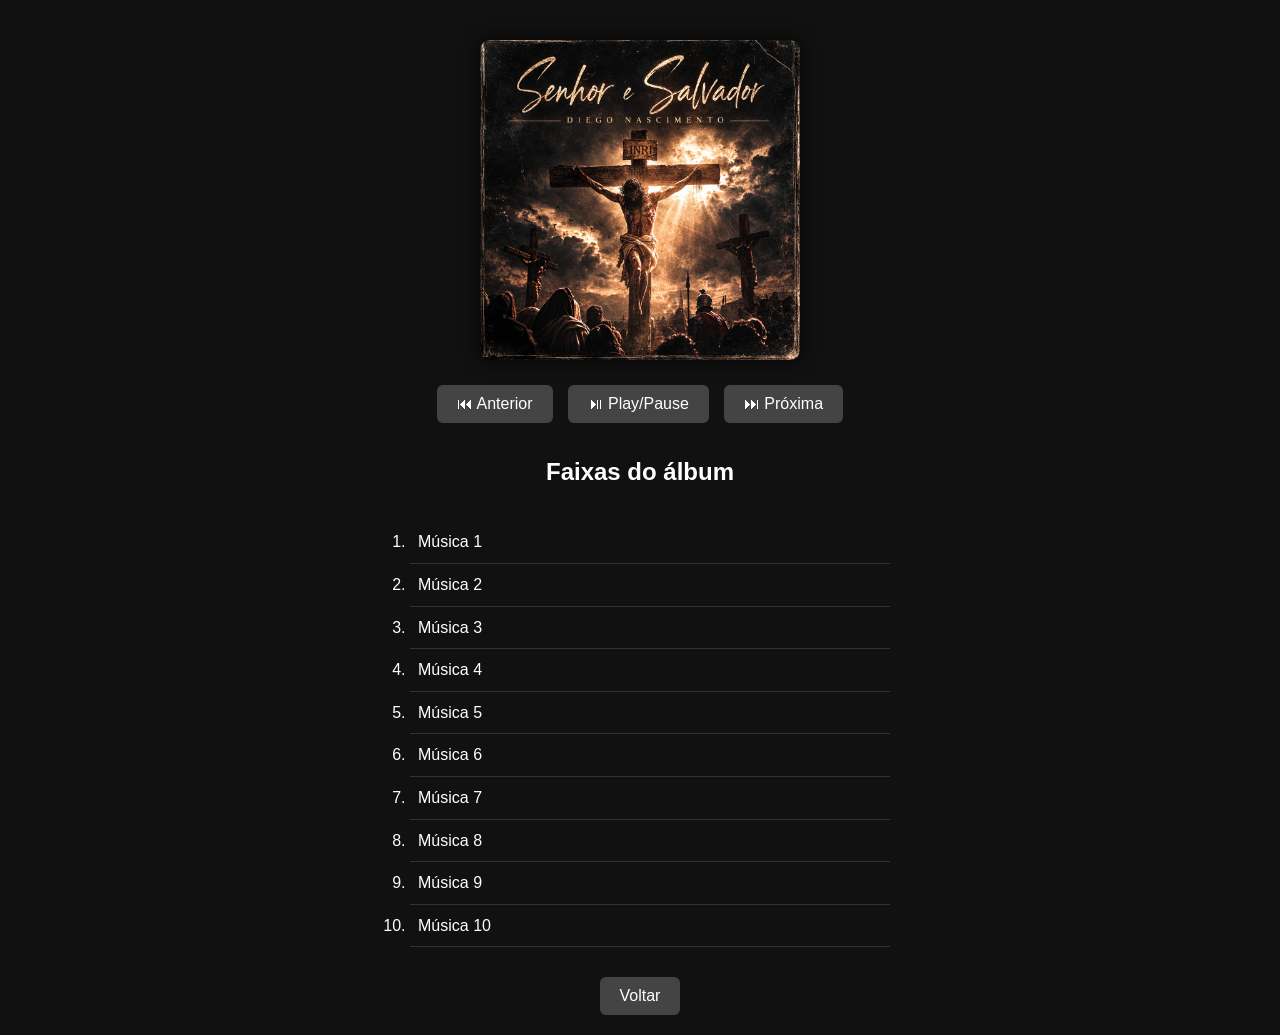
==== albuns/cd1.html @ 5d787673 "add capa 1" ====
<!DOCTYPE html>
<html lang="pt-BR">

<head>
<meta charset="UTF-8">
<title>CD 1</title>
<meta name="viewport" content="width=device-width, initial-scale=1.0">
<link rel="stylesheet" href="../css/style.css">
</head>

<body>

<h1 id="titulo-album"></h1>

<img src="../img/cd1.png" class="capa-grande">

<p id="descricao-album"></p>

<h2 id="musica-atual"></h2>

<p id="descricao-musica"></p>

<audio id="player"></audio>

<div class="controles">

<button onclick="anterior()">⏮ Anterior</button>

<button onclick="playPause()">⏯ Play/Pause</button>

<button onclick="proxima()">⏭ Próxima</button>

</div>

<h2>Faixas do álbum</h2>

<ol id="lista-musicas">

<li onclick="irPara(0)">Música 1</li>
<li onclick="irPara(1)">Música 2</li>
<li onclick="irPara(2)">Música 3</li>
<li onclick="irPara(3)">Música 4</li>
<li onclick="irPara(4)">Música 5</li>
<li onclick="irPara(5)">Música 6</li>
<li onclick="irPara(6)">Música 7</li>
<li onclick="irPara(7)">Música 8</li>
<li onclick="irPara(8)">Música 9</li>
<li onclick="irPara(9)">Música 10</li>

</ol>

<button onclick="voltar()">Voltar</button>

<script src="../js/player.js"></script>

<script>
carregarAlbum("../data/cd1.json")
</script>

</body>
</html>
---- css/style.css ----
/* RESET */

*{
margin:0;
padding:0;
box-sizing:border-box;
}

/* BODY */

body{
font-family:Arial, Helvetica, sans-serif;
background:#111;
color:white;
text-align:center;
padding:20px;
line-height:1.6;
}

/* HEADER */

header{
max-width:800px;
margin:auto;
margin-bottom:40px;
}

/* FOTO DO ARTISTA */

.foto{
width:180px;
border-radius:50%;
margin-bottom:20px;
box-shadow:0 0 20px rgba(0,0,0,0.7);
}

/* TÍTULO */

h1{
font-size:36px;
margin-bottom:10px;
}

/* TEXTO */

header p{
color:#ccc;
font-size:16px;
max-width:600px;
margin:auto;
}

/* GRID DA DISCOGRAFIA */

.discografia{
display:grid;
grid-template-columns:repeat(auto-fit,minmax(200px,1fr));
gap:30px;
max-width:1100px;
margin:auto;
margin-top:40px;
}

/* CARD DO ÁLBUM */

.album{
position:relative;
display:block;
overflow:hidden;
border-radius:10px;
box-shadow:0 0 20px rgba(0,0,0,0.6);
}

/* IMAGEM DO CD */

.album img{
width:100%;
display:block;
transition:0.4s;
}

/* OVERLAY */

.info{
position:absolute;
bottom:0;
left:0;
width:100%;
height:100%;
background:linear-gradient(transparent,rgba(0,0,0,0.9));
color:white;

display:flex;
flex-direction:column;
justify-content:flex-end;
align-items:center;

padding:20px;

opacity:0;
transition:0.4s;
}

/* TEXTO DO ÁLBUM */

.info h3{
font-size:20px;
margin-bottom:5px;
}

.info p{
font-size:14px;
color:#ccc;
margin-bottom:10px;
}

/* BOTÃO PLAY */

.play{
background:#1db954;
padding:8px 14px;
border-radius:20px;
font-size:14px;
}

/* EFEITOS HOVER */

.album:hover img{
transform:scale(1.1);
}

.album:hover .info{
opacity:1;
}

/* PÁGINA DO ÁLBUM */

#titulo-album{
font-size:32px;
margin-bottom:10px;
}

#descricao-album{
max-width:700px;
margin:auto;
margin-bottom:25px;
color:#ccc;
font-size:16px;
}

/* CAPA GRANDE */

.capa-grande{
width:320px;
max-width:90%;
border-radius:10px;
box-shadow:0 0 20px rgba(0,0,0,0.8);
margin:20px auto;
display:block;
}

/* PLAYER */

#musica-atual{
font-size:20px;
margin-top:15px;
}

#descricao-musica{
max-width:600px;
margin:10px auto 20px auto;
color:#bbb;
font-size:15px;
}

/* CONTROLES */

.controles{
display:flex;
justify-content:center;
gap:15px;
flex-wrap:wrap;
margin-bottom:30px;
}

/* BOTÕES */

button{
padding:10px 20px;
font-size:16px;
border:none;
border-radius:6px;
cursor:pointer;
background:#444;
color:white;
transition:0.3s;
}

button:hover{
background:#666;
transform:scale(1.05);
}

/* LISTA DE MÚSICAS */

#lista-musicas{
list-style:decimal;
text-align:left;
max-width:500px;
margin:30px auto;
padding-left:20px;
}

#lista-musicas li{
padding:8px;
cursor:pointer;
border-bottom:1px solid #333;
transition:0.3s;
}

#lista-musicas li:hover{
background:#222;
padding-left:12px;
}

/* PLAYER AUDIO */

audio{
width:100%;
max-width:500px;
margin:20px auto;
display:block;
}

/* ========================= */
/* RESPONSIVIDADE */
/* ========================= */

/* TABLET */

@media (max-width:900px){

h1{
font-size:30px;
}

.discografia{
grid-template-columns:repeat(auto-fit,minmax(160px,1fr));
}

}

/* CELULAR */

@media (max-width:600px){

body{
padding:15px;
}

h1{
font-size:26px;
}

header p{
font-size:15px;
padding:0 10px;
}

/* CAPAS */

.discografia{
grid-template-columns:repeat(2,1fr);
gap:20px;
}

.info h3{
font-size:16px;
}

/* PLAYER */

.capa-grande{
width:220px;
}

#musica-atual{
font-size:18px;
}

#descricao-musica{
font-size:14px;
padding:0 10px;
}

/* BOTÕES */

button{
font-size:14px;
padding:8px 14px;
}

}

/* CELULAR PEQUENO */

@media (max-width:400px){

.controles{
flex-direction:column;
align-items:center;
}

button{
width:100%;
max-width:250px;
}

}
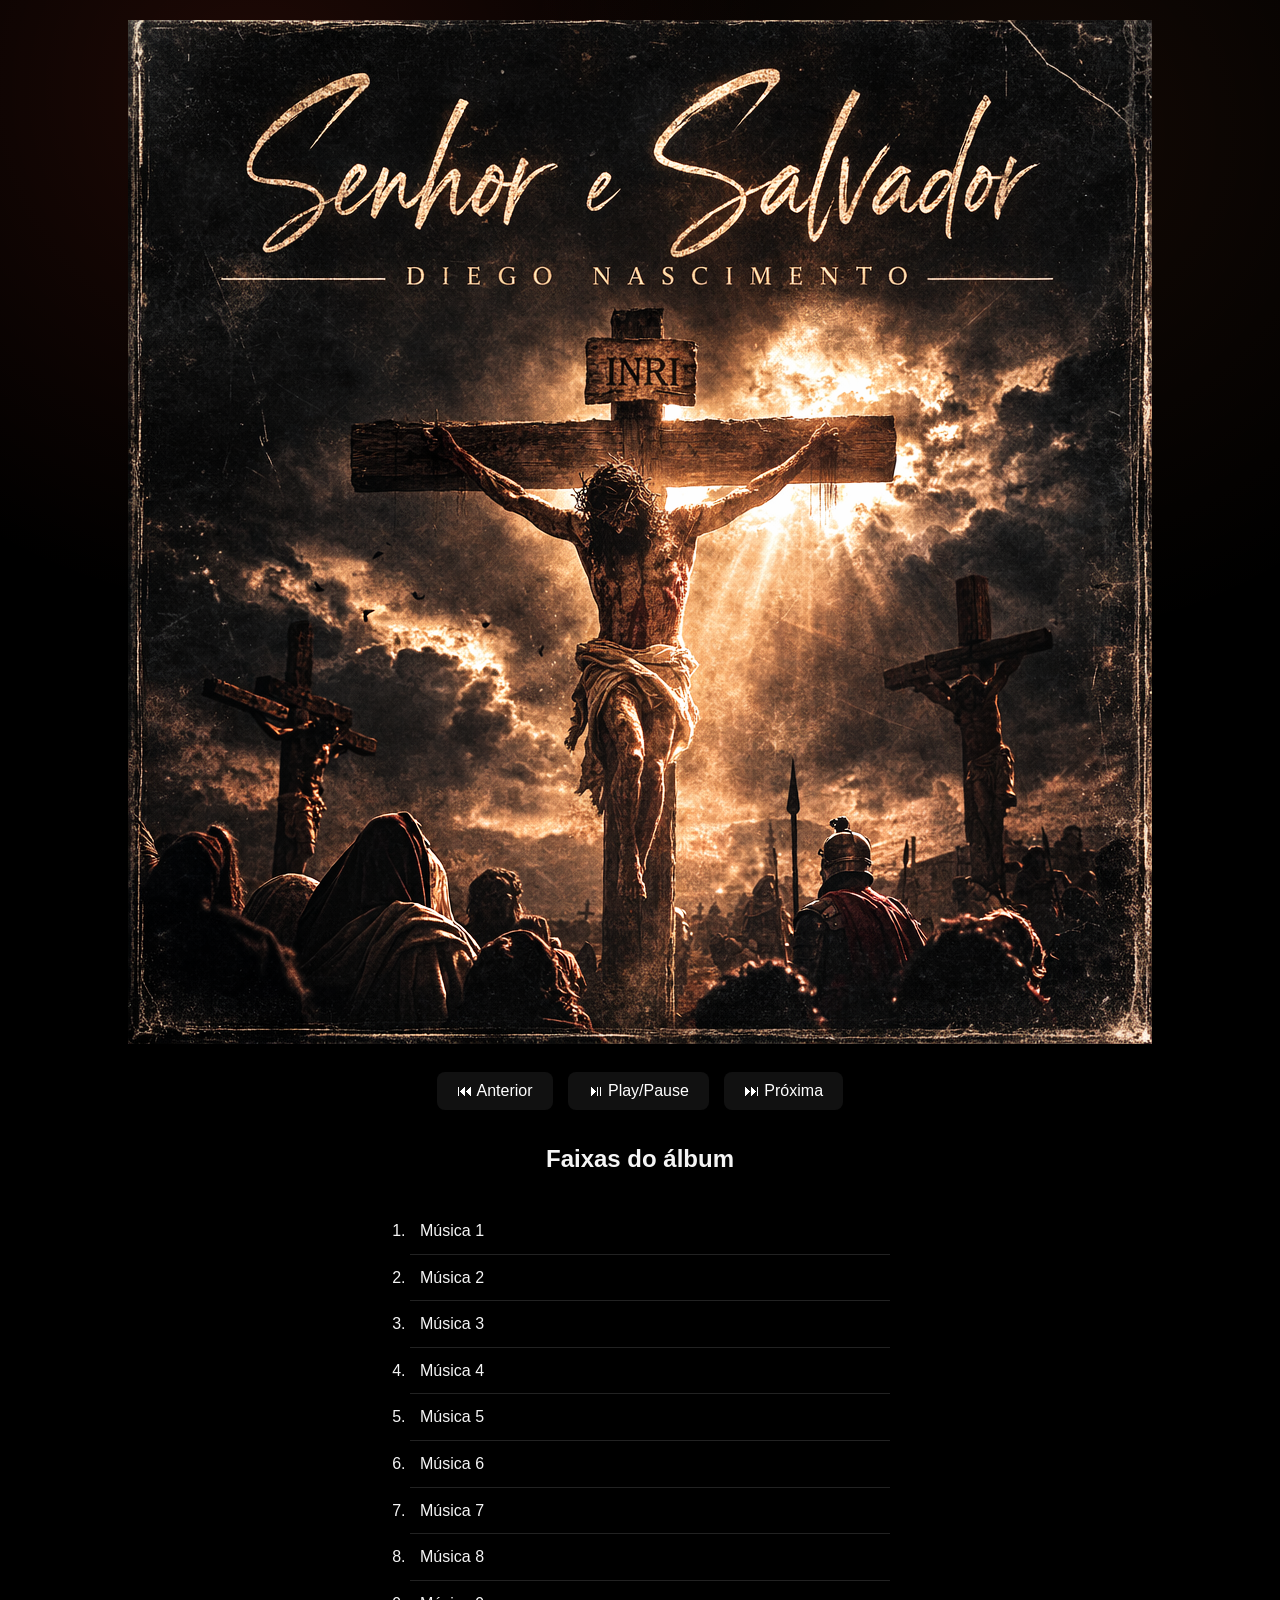
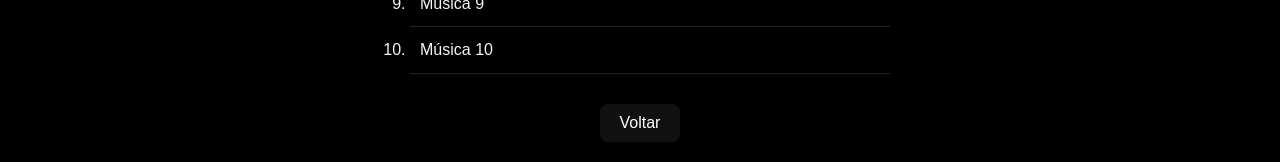
==== commit ba633682: "add álbum 3" ====
--- a/albuns/cd1.html
+++ b/albuns/cd1.html
@@ -3,7 +3,7 @@
 
 <head>
 <meta charset="UTF-8">
-<title>CD 1</title>
+<title>Álbum Senhor e Salvador</title>
 <meta name="viewport" content="width=device-width, initial-scale=1.0">
 <link rel="stylesheet" href="../css/style.css">
 </head>
@@ -49,7 +49,7 @@
 
 </ol>
 
-<button onclick="voltar()">Voltar</button>
+<button onclick="window.location.href='../index.html'">Voltar</button>
 
 <script src="../js/player.js"></script>
 
--- a/css/style.css
+++ b/css/style.css
@@ -1,57 +1,156 @@
+/* ========================= */
 /* RESET */
-
+/* ========================= */
 *{
 margin:0;
 padding:0;
 box-sizing:border-box;
 }
 
-/* BODY */
-
+/* ========================= */
+/* VARIÁVEIS (PALETA) */
+/* ========================= */
+:root{
+--bg-main:#000;
+--bg-secondary:#111;
+--accent:#ff4d2d;
+--accent-soft:#ff7a3d;
+--text-main:#f5f5f5;
+--text-secondary:#bfbfbf;
+--wood:#a86b32;
+}
+
+/* ========================= */
+/* BODY (PRETO REAL) */
+/* ========================= */
 body{
-font-family:Arial, Helvetica, sans-serif;
-background:#111;
-color:white;
+font-family:'Segoe UI', Arial, sans-serif;
+background:#000;
+color:var(--text-main);
 text-align:center;
 padding:20px;
 line-height:1.6;
-}
-
-/* HEADER */
-
-header{
-max-width:800px;
-margin:auto;
-margin-bottom:40px;
-}
-
-/* FOTO DO ARTISTA */
-
-.foto{
-width:180px;
-border-radius:50%;
+overflow-x:hidden;
+}
+
+/* ========================= */
+/* LUZ DE PALCO (SUTIL) */
+/* ========================= */
+body::before{
+content:"";
+position:fixed;
+top:0;
+left:0;
+width:100%;
+height:100%;
+background:
+radial-gradient(circle at 20% 10%, rgba(255,77,45,0.12), transparent 40%),
+radial-gradient(circle at 80% 15%, rgba(255,122,61,0.08), transparent 40%),
+radial-gradient(circle at 50% 90%, rgba(168,107,50,0.06), transparent 50%);
+z-index:-1;
+pointer-events:none;
+}
+
+/* ========================= */
+/* POPUP */
+/* ========================= */
+.popup{
+position:fixed;
+top:0;
+left:0;
+width:100%;
+height:100%;
+background:#000;
+display:flex;
+justify-content:center;
+align-items:center;
+z-index:999;
+}
+
+.popup-content{
+position:relative;
+width:90%;
+max-width:900px;
+border-radius:12px;
+overflow:hidden;
+}
+
+/* IMAGEM */
+.foto-bg{
+width:100%;
+height:70vh;
+object-fit:cover;
+filter:brightness(0.35) contrast(1.2);
+}
+
+/* OVERLAY */
+.overlay{
+position:absolute;
+top:65%;
+left:50%;
+transform:translate(-50%,-50%);
+text-align:center;
+color:#fff;
+max-width:600px;
+padding:20px;
+animation:fadeUp 1s ease forwards;
+}
+
+@keyframes fadeUp{
+from{opacity:0;transform:translate(-50%,-20%);}
+to{opacity:1;transform:translate(-50%,-50%);}
+}
+
+.overlay h1{
+font-size:34px;
+margin-bottom:10px;
+text-shadow:0 0 12px rgba(255,77,45,0.5);
+}
+
+.overlay p{
+font-size:15px;
+color:var(--text-secondary);
 margin-bottom:20px;
-box-shadow:0 0 20px rgba(0,0,0,0.7);
-}
-
-/* TÍTULO */
-
-h1{
-font-size:36px;
-margin-bottom:10px;
-}
-
-/* TEXTO */
-
-header p{
-color:#ccc;
-font-size:16px;
-max-width:600px;
-margin:auto;
-}
-
-/* GRID DA DISCOGRAFIA */
-
+}
+
+/* BOTÃO PRINCIPAL */
+.overlay button{
+background:linear-gradient(45deg,var(--accent),var(--accent-soft));
+border:none;
+padding:12px 30px;
+font-size:18px;
+border-radius:30px;
+cursor:pointer;
+color:#fff;
+transition:0.3s;
+box-shadow:0 0 10px rgba(255,77,45,0.4);
+}
+
+.overlay button:hover{
+transform:scale(1.08);
+box-shadow:0 0 18px rgba(255,77,45,0.7);
+}
+
+/* FECHAR */
+.fechar{
+position:absolute;
+top:20px;
+right:25px;
+font-size:30px;
+color:#fff;
+cursor:pointer;
+z-index:2;
+transition:0.3s;
+}
+
+.fechar:hover{
+color:var(--accent);
+transform:scale(1.2);
+}
+
+/* ========================= */
+/* DISCOGRAFIA */
+/* ========================= */
 .discografia{
 display:grid;
 grid-template-columns:repeat(auto-fit,minmax(200px,1fr));
@@ -61,120 +160,90 @@
 margin-top:40px;
 }
 
-/* CARD DO ÁLBUM */
-
+/* CARD */
 .album{
 position:relative;
 display:block;
 overflow:hidden;
-border-radius:10px;
-box-shadow:0 0 20px rgba(0,0,0,0.6);
-}
-
-/* IMAGEM DO CD */
-
+border-radius:12px;
+background:#0a0a0a;
+box-shadow:0 0 20px rgba(0,0,0,0.8);
+transition:0.4s;
+}
+
+.album:hover{
+transform:translateY(-6px);
+box-shadow:0 0 25px rgba(255,77,45,0.2);
+}
+
+/* IMG */
 .album img{
 width:100%;
-display:block;
-transition:0.4s;
-}
-
-/* OVERLAY */
-
+transition:0.5s;
+}
+
+.album:hover img{
+transform:scale(1.1);
+filter:brightness(1.1);
+}
+
+/* OVERLAY CARD */
 .info{
 position:absolute;
 bottom:0;
 left:0;
 width:100%;
 height:100%;
-background:linear-gradient(transparent,rgba(0,0,0,0.9));
-color:white;
-
+background:linear-gradient(transparent, rgba(0,0,0,0.95));
 display:flex;
 flex-direction:column;
 justify-content:flex-end;
 align-items:center;
-
 padding:20px;
-
 opacity:0;
 transition:0.4s;
 }
 
-/* TEXTO DO ÁLBUM */
+.album:hover .info{
+opacity:1;
+}
 
 .info h3{
 font-size:20px;
 margin-bottom:5px;
+text-shadow:0 0 8px rgba(255,77,45,0.5);
 }
 
 .info p{
 font-size:14px;
-color:#ccc;
+color:var(--text-secondary);
 margin-bottom:10px;
 }
 
-/* BOTÃO PLAY */
-
+/* PLAY */
 .play{
-background:#1db954;
-padding:8px 14px;
+background:var(--accent);
+padding:8px 16px;
 border-radius:20px;
-font-size:14px;
-}
-
-/* EFEITOS HOVER */
-
-.album:hover img{
-transform:scale(1.1);
-}
-
-.album:hover .info{
-opacity:1;
-}
-
-/* PÁGINA DO ÁLBUM */
-
-#titulo-album{
-font-size:32px;
-margin-bottom:10px;
-}
-
-#descricao-album{
-max-width:700px;
-margin:auto;
-margin-bottom:25px;
-color:#ccc;
-font-size:16px;
-}
-
-/* CAPA GRANDE */
-
-.capa-grande{
-width:320px;
-max-width:90%;
-border-radius:10px;
-box-shadow:0 0 20px rgba(0,0,0,0.8);
-margin:20px auto;
-display:block;
-}
-
+box-shadow:0 0 8px rgba(255,77,45,0.5);
+}
+
+/* ========================= */
 /* PLAYER */
-
+/* ========================= */
 #musica-atual{
 font-size:20px;
 margin-top:15px;
+text-shadow:0 0 8px rgba(255,77,45,0.4);
 }
 
 #descricao-musica{
 max-width:600px;
 margin:10px auto 20px auto;
-color:#bbb;
-font-size:15px;
+color:var(--text-secondary);
 }
 
 /* CONTROLES */
-
 .controles{
 display:flex;
 justify-content:center;
@@ -184,25 +253,26 @@
 }
 
 /* BOTÕES */
-
 button{
 padding:10px 20px;
 font-size:16px;
 border:none;
-border-radius:6px;
+border-radius:8px;
 cursor:pointer;
-background:#444;
-color:white;
+background:#111;
+color:#fff;
 transition:0.3s;
 }
 
 button:hover{
-background:#666;
+background:#1a1a1a;
 transform:scale(1.05);
-}
-
-/* LISTA DE MÚSICAS */
-
+box-shadow:0 0 8px rgba(255,77,45,0.3);
+}
+
+/* ========================= */
+/* LISTA */
+/* ========================= */
 #lista-musicas{
 list-style:decimal;
 text-align:left;
@@ -212,108 +282,48 @@
 }
 
 #lista-musicas li{
-padding:8px;
+padding:10px;
 cursor:pointer;
-border-bottom:1px solid #333;
+border-bottom:1px solid #222;
 transition:0.3s;
 }
 
 #lista-musicas li:hover{
-background:#222;
-padding-left:12px;
-}
-
-/* PLAYER AUDIO */
-
+background:#111;
+padding-left:15px;
+color:var(--accent);
+}
+
+/* ========================= */
+/* AUDIO */
+/* ========================= */
 audio{
 width:100%;
 max-width:500px;
 margin:20px auto;
 display:block;
-}
-
-/* ========================= */
-/* RESPONSIVIDADE */
-/* ========================= */
-
-/* TABLET */
-
-@media (max-width:900px){
-
-h1{
-font-size:30px;
-}
-
-.discografia{
-grid-template-columns:repeat(auto-fit,minmax(160px,1fr));
-}
-
-}
-
-/* CELULAR */
-
+filter:brightness(1.2);
+}
+
+/* ========================= */
+/* RESPONSIVO */
+/* ========================= */
 @media (max-width:600px){
 
-body{
-padding:15px;
-}
-
-h1{
-font-size:26px;
-}
-
-header p{
-font-size:15px;
-padding:0 10px;
-}
-
-/* CAPAS */
+.overlay h1{
+font-size:28px;
+}
 
 .discografia{
 grid-template-columns:repeat(2,1fr);
-gap:20px;
-}
-
-.info h3{
-font-size:16px;
-}
-
-/* PLAYER */
+}
 
 .capa-grande{
 width:220px;
 }
-
-#musica-atual{
-font-size:18px;
-}
-
-#descricao-musica{
-font-size:14px;
-padding:0 10px;
-}
-
-/* BOTÕES */
 
 button{
 font-size:14px;
 padding:8px 14px;
 }
-
-}
-
-/* CELULAR PEQUENO */
-
-@media (max-width:400px){
-
-.controles{
-flex-direction:column;
-align-items:center;
-}
-
-button{
-width:100%;
-max-width:250px;
-}
-
 }
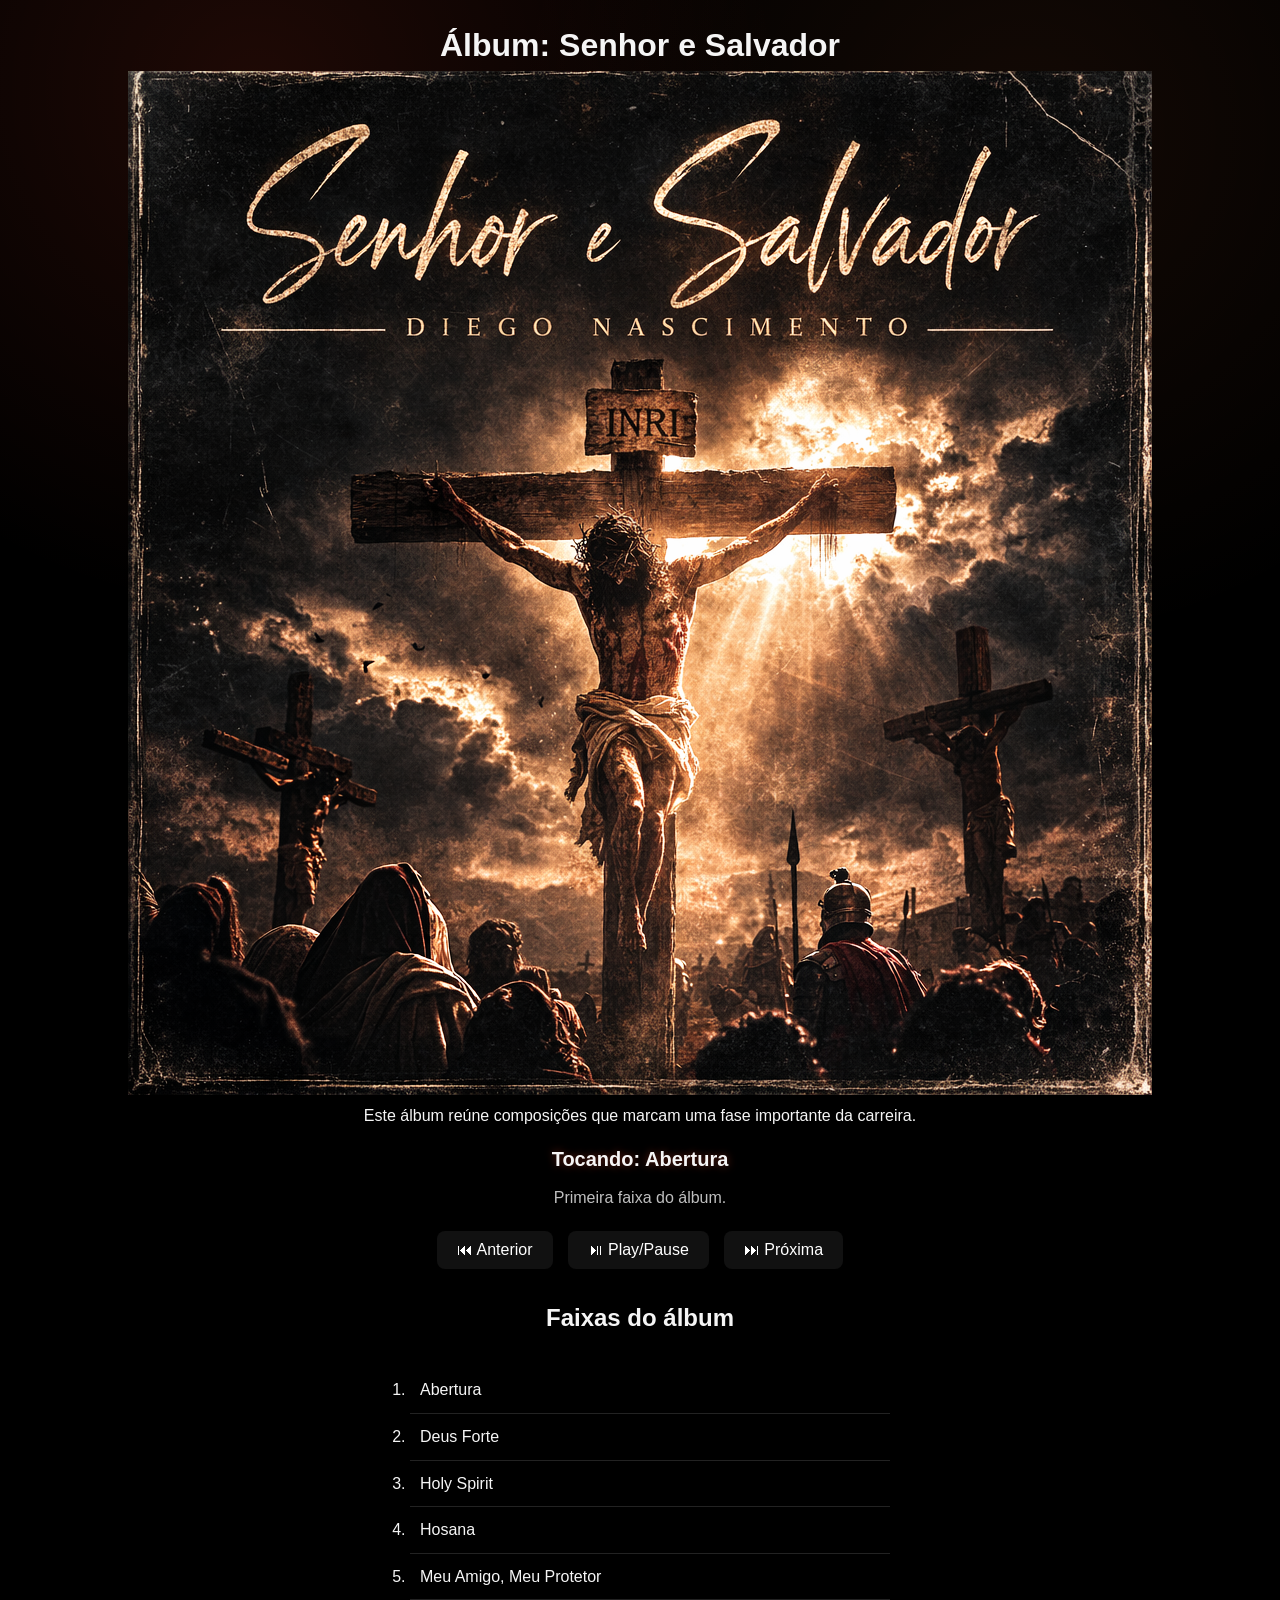
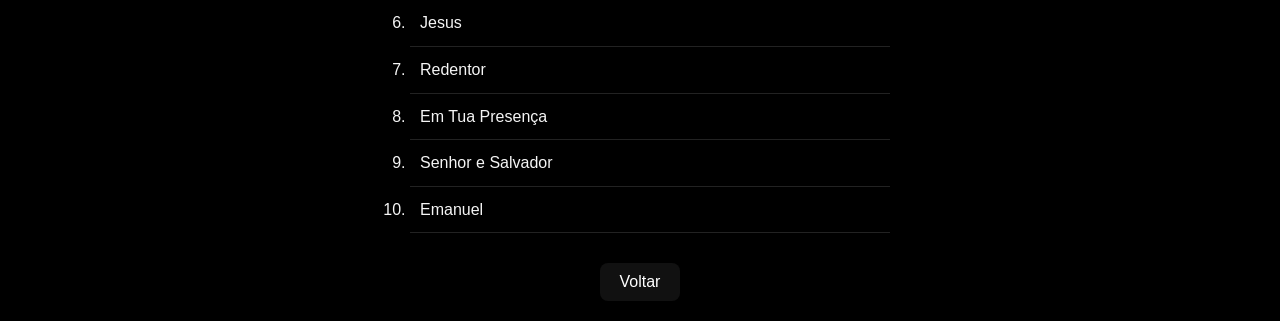
==== commit 42181b47: "add cd 5" ====
--- a/albuns/cd1.html
+++ b/albuns/cd1.html
@@ -3,9 +3,13 @@
 
 <head>
 <meta charset="UTF-8">
-<title>Álbum Senhor e Salvador</title>
+<title>Senhor e Salvador</title>
 <meta name="viewport" content="width=device-width, initial-scale=1.0">
 <link rel="stylesheet" href="../css/style.css">
+
+<!-- IMPORTANTE: defer garante que o HTML carregue antes do JS -->
+<script src="../js/script.js" defer></script>
+
 </head>
 
 <body>
@@ -36,25 +40,32 @@
 
 <ol id="lista-musicas">
 
-<li onclick="irPara(0)">Música 1</li>
-<li onclick="irPara(1)">Música 2</li>
-<li onclick="irPara(2)">Música 3</li>
-<li onclick="irPara(3)">Música 4</li>
-<li onclick="irPara(4)">Música 5</li>
-<li onclick="irPara(5)">Música 6</li>
-<li onclick="irPara(6)">Música 7</li>
-<li onclick="irPara(7)">Música 8</li>
-<li onclick="irPara(8)">Música 9</li>
-<li onclick="irPara(9)">Música 10</li>
+<li onclick="irPara(0)">Abertura</li>
+<li onclick="irPara(1)">Deus Forte</li>
+<li onclick="irPara(2)">Holy Spirit</li>
+<li onclick="irPara(3)">Hosana</li>
+<li onclick="irPara(4)">Meu Amigo, Meu Protetor</li>
+<li onclick="irPara(5)">Jesus</li>
+<li onclick="irPara(6)">Redentor</li>
+<li onclick="irPara(7)">Em Tua Presença</li>
+<li onclick="irPara(8)">Senhor e Salvador</li>
+<li onclick="irPara(9)">Emanuel</li>
 
 </ol>
 
 <button onclick="window.location.href='../index.html'">Voltar</button>
 
-<script src="../js/player.js"></script>
 
+<!-- INICIALIZAÇÃO SEGURA -->
 <script>
-carregarAlbum("../data/cd1.json")
+document.addEventListener("DOMContentLoaded", () => {
+    if (typeof carregarAlbum === "function") {
+        carregarAlbum("../data/cd1.json")
+    } else {
+        console.error("player.js não carregou")
+        alert("Erro ao carregar o player.js (verifique o caminho)")
+    }
+})
 </script>
 
 </body>
